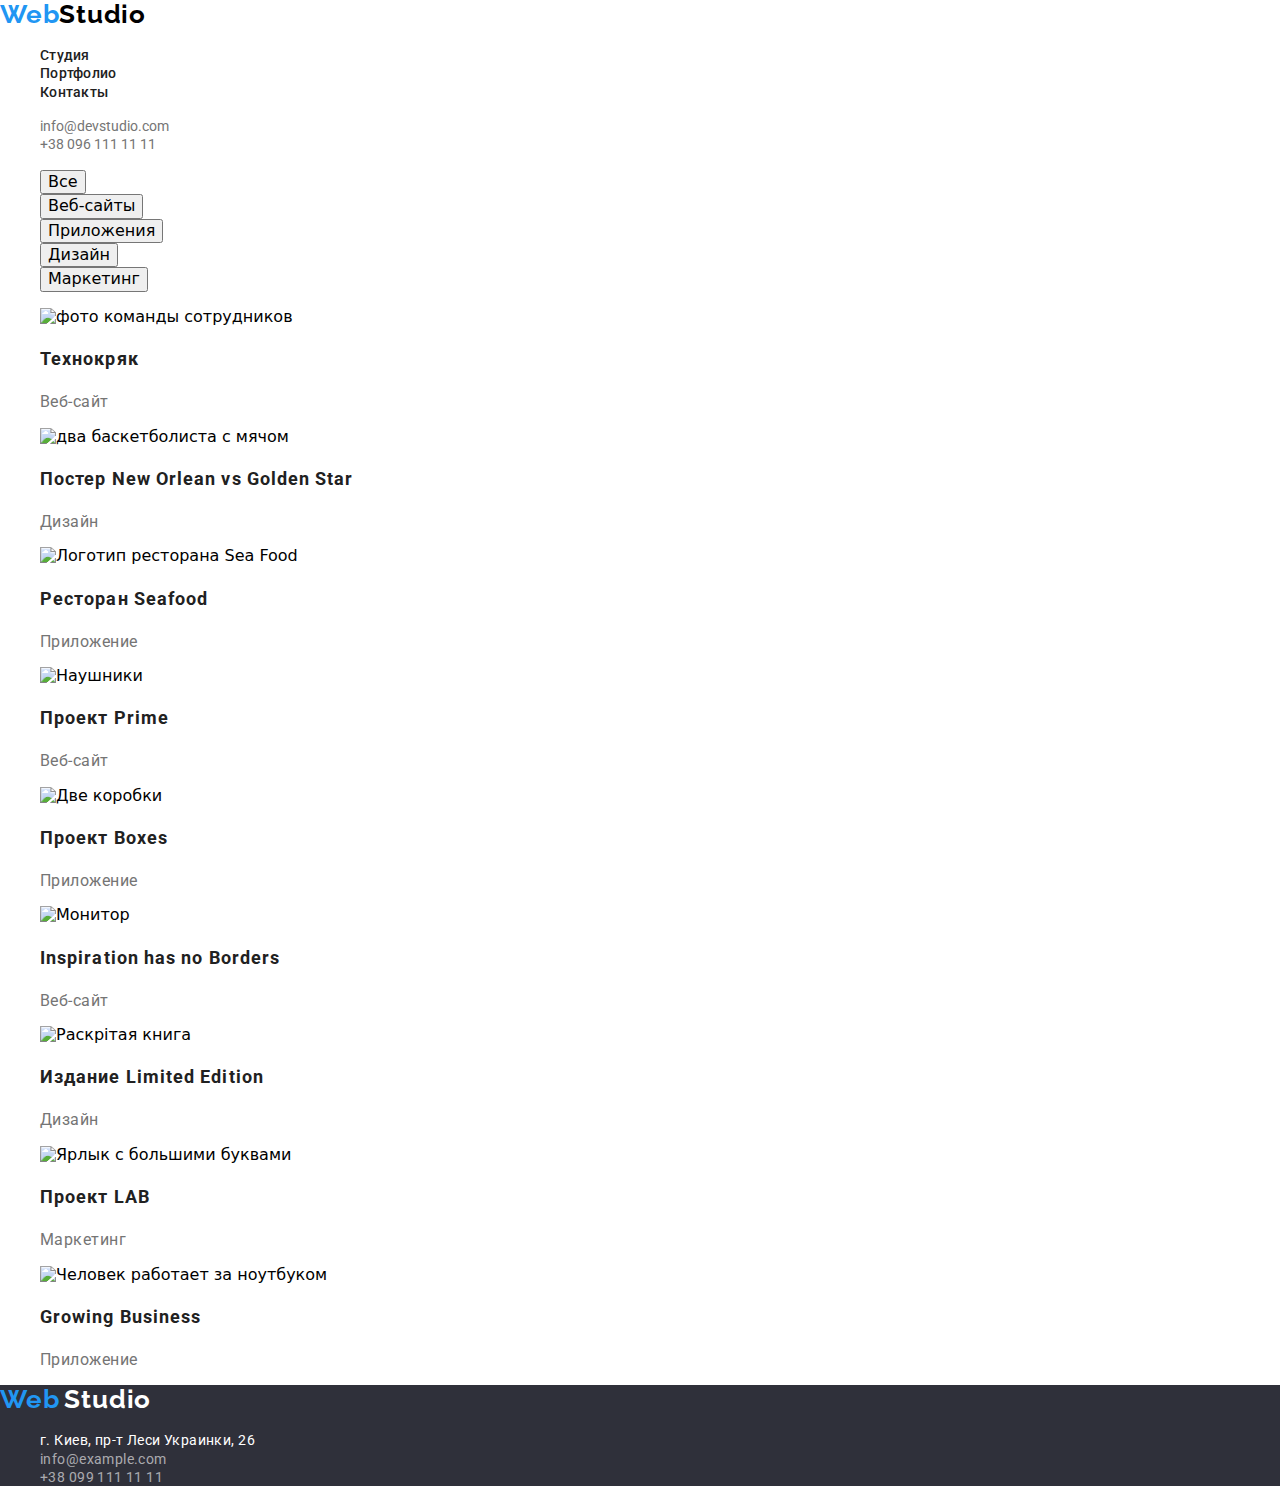
==== portfolio.html @ 76463857 "добавляет стили" ====
<!DOCTYPE html>
<html lang="ru">
<head>
    <meta charset="UTF-8">
    <meta name="viewport" content="width=device-width, initial-scale=1.0">
    <title lang="en">WebStudio</title>
    <link rel="stylesheet" href="https://cdnjs.cloudflare.com/ajax/libs/modern-normalize/1.0.0/modern-normalize.css">
    <link href="https://fonts.googleapis.com/css2?family=Raleway:wght@400;700&family=Roboto:wght@400;700&display=swap" rel="stylesheet"> 
    <link rel="stylesheet" href="./css/styles.css">
    
</head>

<body>
    
    <!--Header-->
<header>
   
    <nav class="navigation"> 
        <a class="logo" href="./index.html" aria-label="логотип вебстудии">Web<span class="logo-color">Studio</span></a>

    <ul class="navigation-list">
        <li class="navigation-list-item">
            <a class="navigation-list-link" href="Студия">Студия</a>
        </li>

        <li class="navigation-list-item">
            <a class="navigation-list-link" href="Портфолио">Портфолио</a>
        </li>

        <li class="navigation-list-item">
            <a class="navigation-list-link" href="Контакты">Контакты</a>
        </li>
    </ul>
    </nav>

    <address>
        <ul class="address">
            <li class="address-item">
              <a class="address-item-link"  href="mailto:info@devstudio.com">info@devstudio.com</a>  
            </li>

            <li class="address-item">
              <a class="address-item-link" href="tel:+380961111111">+38 096 111 11 11</a>  
            </li>
        </ul>
                
    </address>

</header>


<!--HERO-->
<main>

 <section>
  
    <nav class="nav-hero">
    
        <ul>
            <li> <button type="button" class="nav-all">Все</button> </li>
                             
            <li> <button type="button">Веб-сайты</button> </li>

            <li> <button type="button">Приложения</button> </li>

            <li> <button type="button">Дизайн</button> </li>

            <li> <button type="button">Маркетинг</button> </li>
        </ul>
    </nav>

     <!--Наши проекты-->
    
       <h1 hidden>Our projects</h1>
       <ul>
           <li>
                <img src="./images/our-projects/technokryak.jpg" alt="фото команды сотрудников"> 
                <h2 class="project-title">Технокряк</h2>
                <p class="project-description">Веб-сайт</p>
            </li>

            <li>
                <img src="./images/our-projects/poster-new-orlean.jpg" alt="два баскетболиста с мячом"> 
                <h2 class="project-title">Постер <span lang="en">New Orlean vs Golden Star</span></h2>
                <p class="project-description">Дизайн</p>
            </li>
            <li>
                <img src="./images/our-projects/sea-food-rest.jpg" alt="Логотип ресторана Sea Food"> 
                <h2 class="project-title">Ресторан <span lang="en">Seafood</span></h2>
                <p class="project-description">Приложение</p>
            </li>

            <li>
                <img src="./images/our-projects/project-prime.jpg" alt="Наушники">
                <h2 class="project-title">Проект <span lang="en" >Prime</span></h2>
                <p class="project-description">Веб-сайт</p>
            </li>

            <li>
                <img src="./images/our-projects/project-boxes.jpg" alt="Две коробки">
                <h2 class="project-title">Проект <span lang="en" >Boxes</span></h2>
                <p class="project-description">Приложение</p>
            </li>

            <li>
                <img src="./images/our-projects/inspiration-no-borders.jpg" alt="Монитор">
                <h2 class="project-title" span lang="en">Inspiration has no Borders</span></h2>
                <p class="project-description">Веб-сайт</p>
            </li>
            <li>
                <img src="./images/our-projects/limited-edition.jpg" alt="Раскрітая книга">
                <h2 class="project-title">Издание <span lang="en">Limited Edition</span></h2>
                <p class="project-description">Дизайн</p>
            </li>

            <li>
                <img src="./images/our-projects/project-lab.jpg" alt="Ярлык с большими буквами">
                <h2 class="project-title">Проект <span lang="en" >LAB</span></h2>
                <p class="project-description">Маркетинг</p>
            </li>

            <li>
                <img src="./images/our-projects/growing-business.jpg" alt="Человек работает за ноутбуком">
                <h2 class="project-title" span lang="en" >Growing Business </span></h2>
                <p class="project-description">Приложение</p>
            </li>
       </ul>
</section>
    
</main>

<footer class="footer">

        <a class="footer-logo" href="./index.html" aria-label="логотип вебстудии" > <span class="footer-logo-blue">Web</span> <span class="footer-logo-color">Studio</span></a>

        <address class="footer-address">
            <ul class="footer-address-item">
                <li>
                    <a class="footer-address-item-link" href="https://goo.gl/maps/kA2Q2odCRpg2NFDA9" target="_blank"> г. Киев, пр-т Леси Украинки, 26</a> 
                </li> 

                <li>
                  <a class="footer-address-contact-link" href="mailto:info@example.com">info@example.com</a>  
                </li>

                <li>
                    <a class="footer-address-contact-link" href="tel:+380991111111">+38 099 111 11 11</a>
                </li>
            </ul>
            </address>
</footer>
    </body>
</html>
---- css/styles.css ----
:root {
--main-font:  'Roboto', sans-serif;  
--color: #2196F3
}

/* ============  BODY  ============*/
.body {
    font-family: Roboto, sans-serif;
    font-style: normal;
    }

ul,
ol {
    list-style: none;
}
a {
    text-decoration: none;
}
/* ============  END BODY  ============*/

/* ============  lOGO  ============*/
.logo {
    font-family: 'Raleway', sans-serif;
    font-weight: 700;
    font-size: 26px;
    line-height: 1,19;
    letter-spacing: 0.03em;
    color: #2196F3;
    text-decoration: none;
   }

.logo-color {
    color: #000000;
}

.logo:hover,
.logo:focus {
    color:  #2196F3;
}

/* ============  END LOGO  ============*/
/* ============  OUR PROJAECTS  ============*/
/* ============  NAVIGATION  ============*/
.navigation-list-item {
    text-decoration: none;
    list-style-type: none;
    
}

.navigation-list-link {
    font-family: Roboto, sans-serif;
    font-weight: 500;
    font-size: 14px;
    color: #212121;
    line-height: 1,14;
    letter-spacing: 0.02em;
}
.navigation-list-link:hover,
.navigation-list-link:focus {
    color: #2196F3;
}


.address-item {
    color: #212121; 
    text-decoration: none;
    list-style-type: none;
}

.address-item-link {
    font-family: Roboto;
    font-style: normal;
    font-weight: 400;
    font-size: 14px;
    line-height: 1,71;
    color: #757575;
}
/* ============   END NAVIGATION  ============*/

/* ============  OUR PROJECTS  ============*/
.project-title {
    font-family: Roboto;
    font-style: normal;
    font-weight: 700;
    font-size: 18px;
    line-height: 2;
    letter-spacing: 0.06em;
    color: #212121;
}
.project-description {
    font-family: Roboto;
    font-style: normal;
    font-weight: 400;
    font-size: 16;
    line-height: 1,87;
    letter-spacing: 0.03em;
    color: #757575;
}
/* ============  END OUR PROJECTS  ============*/ 

/* ============  FOOTER  ============*/

.footer {
    background-color: #2F303A;;
}
    
.footer-logo-color {
    color: #FFFFFF ;
    text-decoration: none;
}

.footer-address-item-link {
    font-family: Roboto;
    font-style: normal;
    font-weight: 400;
    font-size: 14px;
    line-height: 21,71;
    letter-spacing: 0.03em;
    color: #FFFFFF;
}

.footer-logo-color {
    font-family: 'Raleway', sans-serif;
    font-weight: 700;
    font-size: 26px;
    line-height: 1,19;
    letter-spacing: 0.03em;
    text-decoration: none;
    color: #FFFFFF;
}

.footer-logo-blue {
    font-family: Raleway;
    font-style: normal;
    font-weight: bold;
    font-size: 26px;
    line-height: 1,19;
    letter-spacing: 0.03em;

    color: #2196F3;
}

.footer-address-contact-link {
    font-family: Roboto;
    font-style: normal;
    font-weight: 400;
    font-size: 14px;
    line-height: 1,71;
    letter-spacing: 0.03em;
    color: rgba(255, 255, 255, 0.6);
}
/* ============  END FOOTER  ============*/
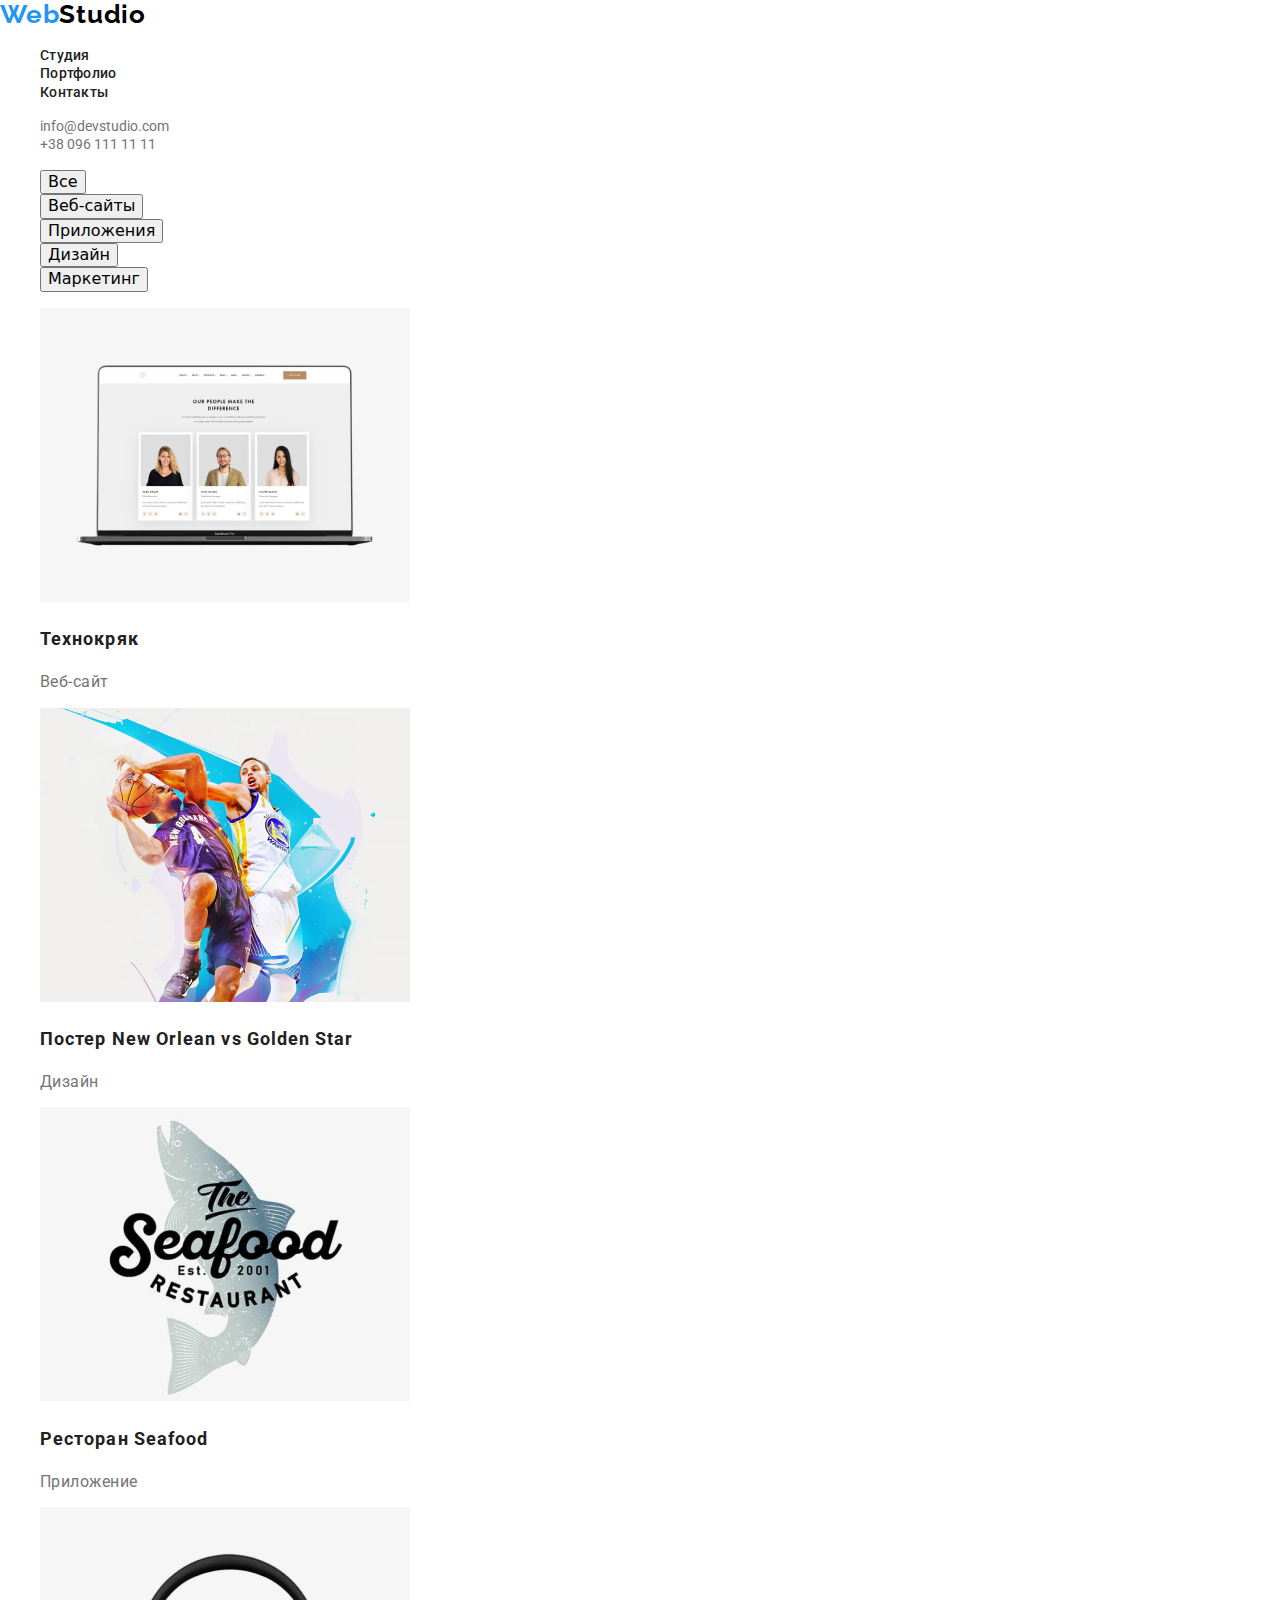
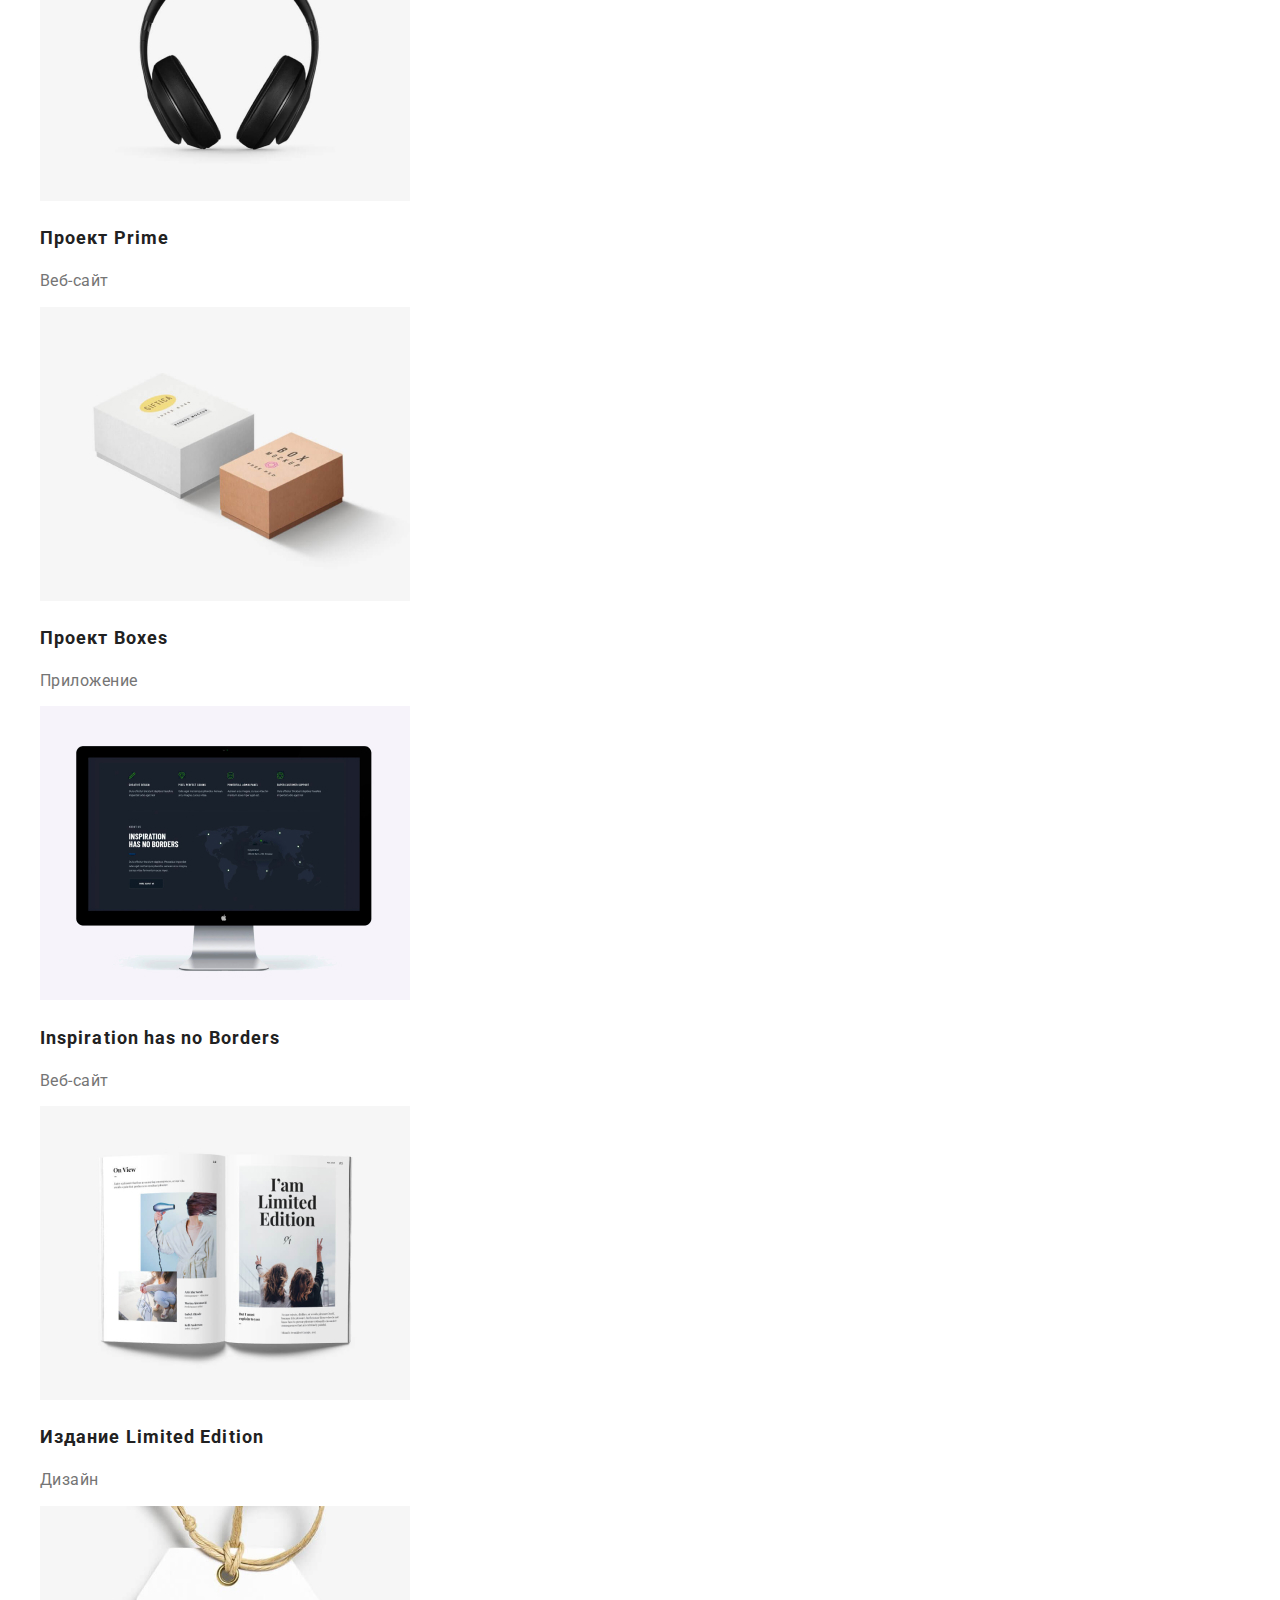
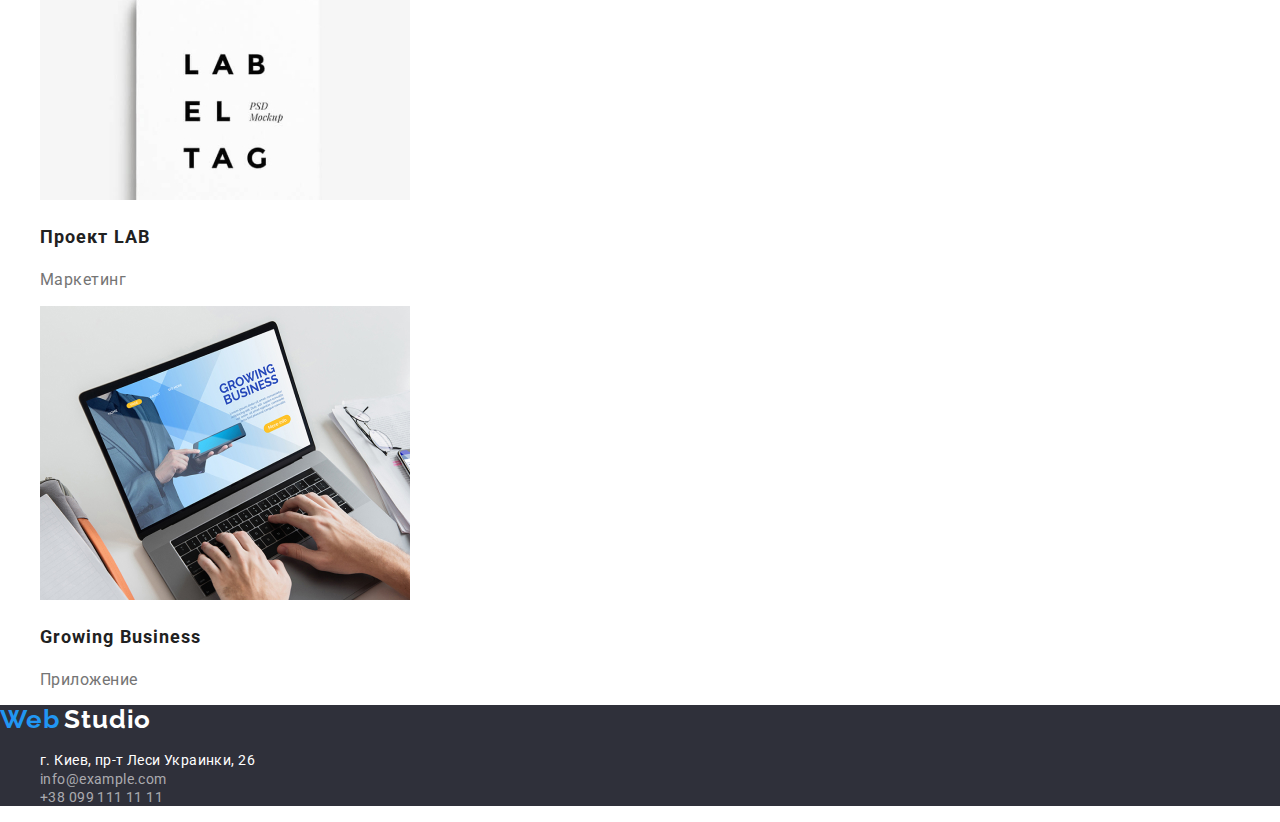
==== commit 8ed1555d: "привязывает .html файлы" ====
--- a/portfolio.html
+++ b/portfolio.html
@@ -20,7 +20,7 @@
 
     <ul class="navigation-list">
         <li class="navigation-list-item">
-            <a class="navigation-list-link" href="Студия">Студия</a>
+            <a class="navigation-list-link" href="./index.html">Студия</a>
         </li>
 
         <li class="navigation-list-item">
--- a/css/styles.css
+++ b/css/styles.css
@@ -1,3 +1,19 @@
+/* */
+/* белый #FFFFFF  */
+/* акцент #18A0FB */
+/* вторичный цвет фона #F5F5F5; */
+
+:root {
+    --secondary-font: "Raleway", sans-serif;
+    --title-light-theme-color: #303030;
+    --title-dark-theme-color: ;
+    --subtitle-light-theme-color: #303030;
+    --subtitle-dark-theme-color: rgba(157, 164, 189, 0.6);
+    --description-light-theme-color: #555555;
+    --description-dark-theme-color: #9da4bd;
+    --accent-color: #ff6c00;
+}
+-------------------------------------------------------------
 :root {
 --main-font:  'Roboto', sans-serif;  
 --color: #2196F3
@@ -150,3 +166,17 @@
     color: rgba(255, 255, 255, 0.6);
 }
 /* ============  END FOOTER  ============*/
+
+
+/*=============STUDIA=================*/
+.section-title {
+font-family: Roboto;
+font-style: normal;
+font-weight: 900;
+font-size: 44px;
+line-height: 1,36;
+text-align: center;
+letter-spacing: 0.06em;
+text-transform: uppercase;
+color: #FFFFFF;
+}
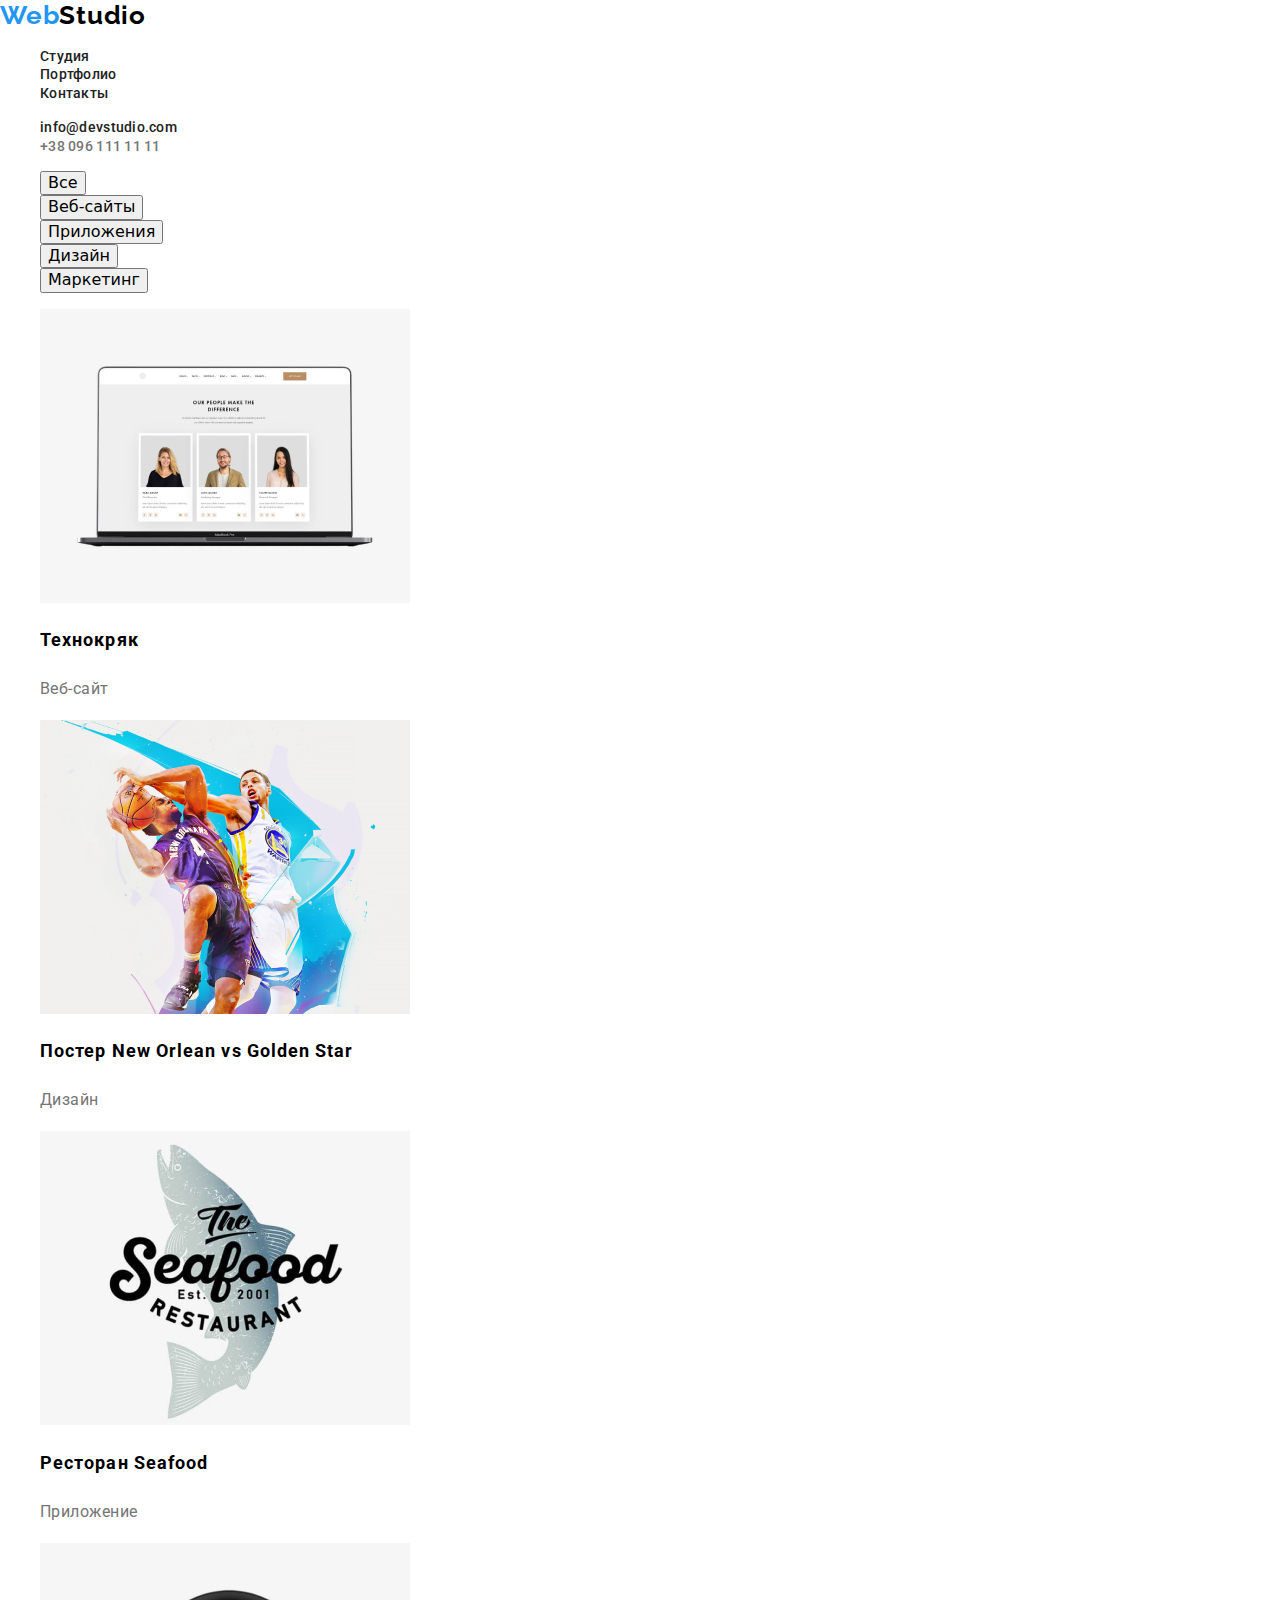
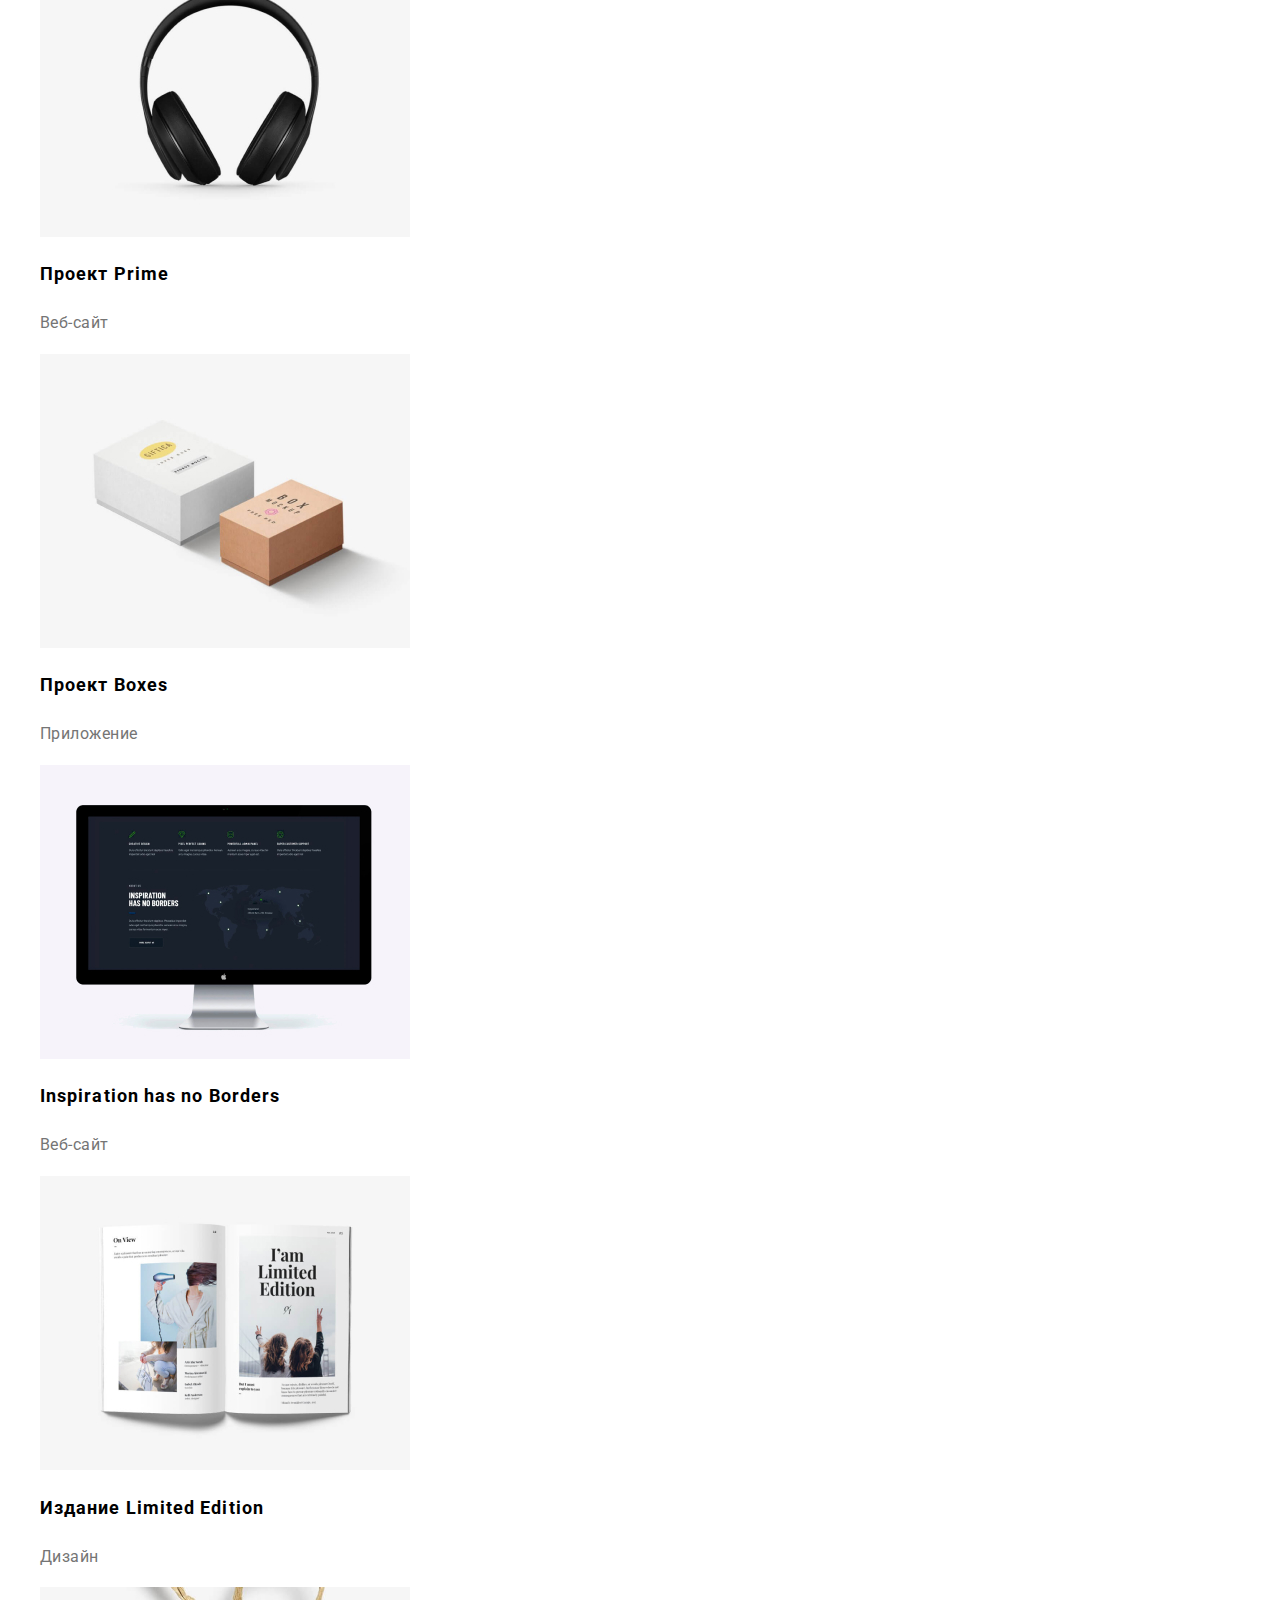
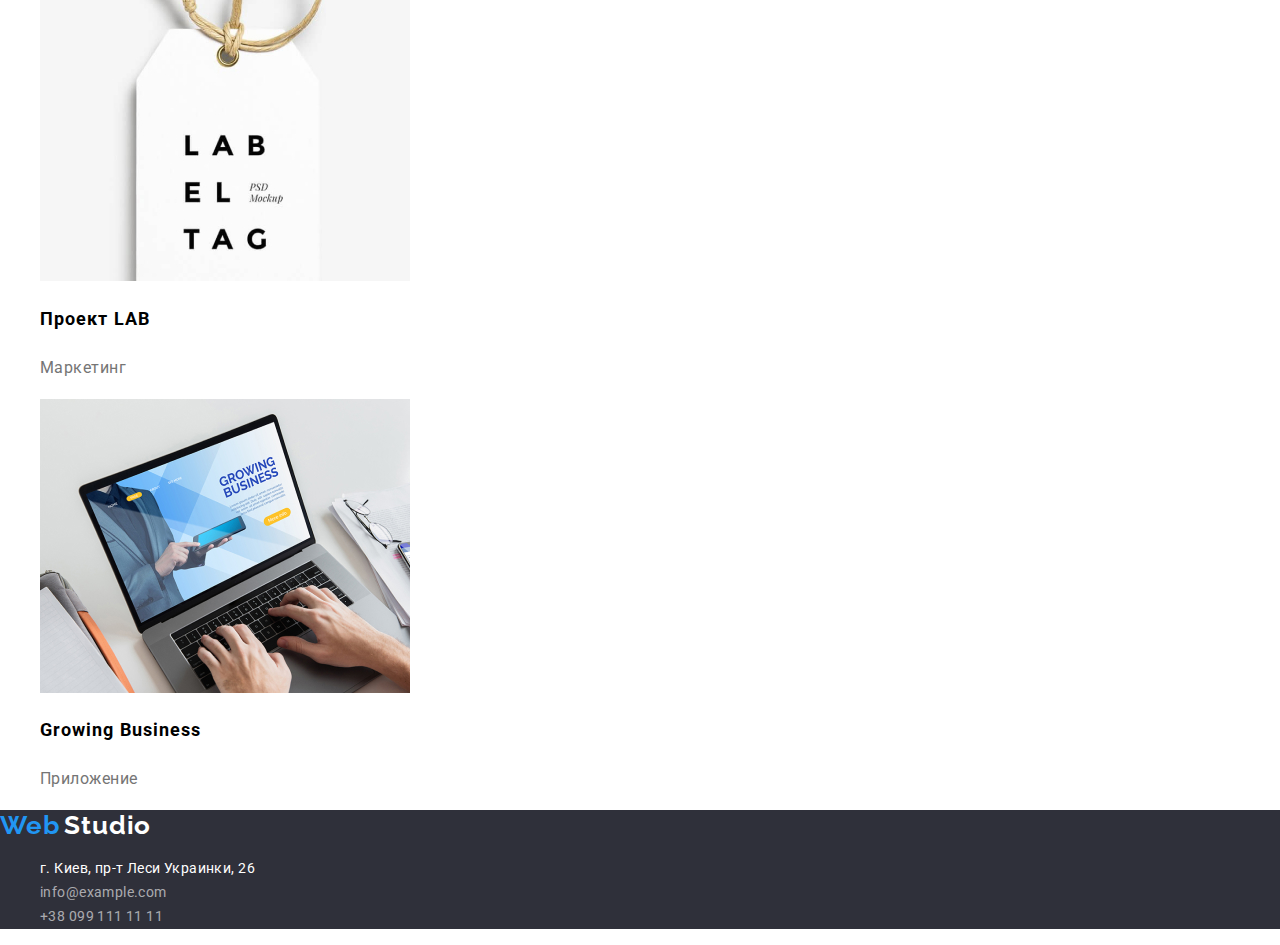
==== commit cdf11298: "исправляет ошибки стилей" ====
--- a/portfolio.html
+++ b/portfolio.html
@@ -36,11 +36,11 @@
     <address>
         <ul class="address">
             <li class="address-item">
-              <a class="address-item-link"  href="mailto:info@devstudio.com">info@devstudio.com</a>  
+              <a class="address-link-mail"  href="mailto:info@devstudio.com">info@devstudio.com</a>  
             </li>
 
             <li class="address-item">
-              <a class="address-item-link" href="tel:+380961111111">+38 096 111 11 11</a>  
+              <a class="address-link-tel" href="tel:+380961111111">+38 096 111 11 11</a>  
             </li>
         </ul>
                 
--- a/css/styles.css
+++ b/css/styles.css
@@ -1,47 +1,37 @@
-/* */
-/* белый #FFFFFF  */
-/* акцент #18A0FB */
-/* вторичный цвет фона #F5F5F5; */
+/*  - цвет основного текста - #757575;
+    - цвет заголовков - #212121;
+    - акцент #2196F3; */
 
 :root {
-    --secondary-font: "Raleway", sans-serif;
-    --title-light-theme-color: #303030;
-    --title-dark-theme-color: ;
-    --subtitle-light-theme-color: #303030;
-    --subtitle-dark-theme-color: rgba(157, 164, 189, 0.6);
-    --description-light-theme-color: #555555;
-    --description-dark-theme-color: #9da4bd;
-    --accent-color: #ff6c00;
-}
--------------------------------------------------------------
-:root {
---main-font:  'Roboto', sans-serif;  
---color: #2196F3
-}
-
+    --primary-text-color: #757575; ; 
+    --title-text-color: #212121;
+    --accent-color: #2196F3;
+}
+
+/*============ STUDIA (index)===========*/
 /* ============  BODY  ============*/
 .body {
     font-family: Roboto, sans-serif;
     font-style: normal;
-    }
+}
 
 ul,
 ol {
     list-style: none;
 }
+
 a {
     text-decoration: none;
 }
-/* ============  END BODY  ============*/
-
-/* ============  lOGO  ============*/
+
+/*============  LOGO  ============*/
 .logo {
     font-family: 'Raleway', sans-serif;
     font-weight: 700;
     font-size: 26px;
-    line-height: 1,19;
-    letter-spacing: 0.03em;
-    color: #2196F3;
+    line-height: 1.19;
+    letter-spacing: 0.03em;
+    color: var(--accent-color);
     text-decoration: none;
    }
 
@@ -51,47 +41,170 @@
 
 .logo:hover,
 .logo:focus {
-    color:  #2196F3;
+    color: var(--accent-color);
 }
 
 /* ============  END LOGO  ============*/
-/* ============  OUR PROJAECTS  ============*/
-/* ============  NAVIGATION  ============*/
+
+/* ============  END BODY  ============*/
+
+/*==========navigation==============*/
+
 .navigation-list-item {
     text-decoration: none;
     list-style-type: none;
-    
-}
+ }
 
 .navigation-list-link {
     font-family: Roboto, sans-serif;
     font-weight: 500;
     font-size: 14px;
+    color: var(--title-text-color);
+    line-height: 1.14;
+    letter-spacing: 0.02em;
+}
+
+.navigation-list-link:hover,
+.navigation-list-link:focus,
+.address-link-mail:hover,
+.address-link-mail:focus {
+    color: var(--accent-color);
+}
+
+
+
+.address-link-mail {
+    font-family: Roboto;
+    font-style: normal;
+    font-weight: 500;
+    font-size: 14px;
+    line-height: 1.14px;
+    letter-spacing: 0.02em;
     color: #212121;
-    line-height: 1,14;
+    }
+
+.address-link-mail:hover {
+    color: var(--accent-color);
+
+}
+.address-link-tel {
+    font-family: Roboto;
+    font-style: normal;
+    font-weight: 500;
+    font-size: 14px;
+    line-height: 1.14;
     letter-spacing: 0.02em;
-}
-.navigation-list-link:hover,
-.navigation-list-link:focus {
-    color: #2196F3;
-}
-
-
-.address-item {
-    color: #212121; 
-    text-decoration: none;
-    list-style-type: none;
-}
-
-.address-item-link {
-    font-family: Roboto;
-    font-style: normal;
-    font-weight: 400;
-    font-size: 14px;
-    line-height: 1,71;
-    color: #757575;
-}
-/* ============   END NAVIGATION  ============*/
+    color: var(--primary-text-color);
+}
+/*============ END NAVIGATION============*/
+
+/*=========== HERO ==================*/
+.section-title {
+    font-family: Roboto;
+    font-style: normal;
+    font-weight: 900;
+    font-size: 44px;
+    line-height: 1.36;
+    text-align: center;
+    letter-spacing: 0.06em;
+    text-transform: uppercase;
+    color: #FFFFFF;
+    }
+
+.hero-button {
+    font-family: Roboto;
+    font-style: normal;
+    font-weight: 700;
+    font-size: 16px;
+    line-height: 1.88;
+    letter-spacing: 0.06em;
+    color: #000000;
+}
+
+.section-title {
+    font-family: Roboto;
+    font-style: normal;
+    font-weight: 900;
+    font-size: 44px;
+    line-height: 1.36;
+    letter-spacing: 0.06em;
+    text-transform: uppercase;
+    color: #FFFFFF;
+    background-color: #2F303A;
+}
+/*================ END HERO ===========*/
+
+/*=========== ADVANTAGES ===========*/
+
+.advantages-list-title {
+    font-family: Roboto;
+    font-style: normal;
+    font-weight: 700;
+    font-size: 14px;
+    line-height: 1.14;
+    letter-spacing: 0.03em;
+    text-transform: uppercase;
+    color: var(--title-text-color);
+}
+
+.advantages-description {
+    font-family: Roboto;
+    font-style: normal;
+    font-weight: 400;
+    font-size: 14px;
+    line-height: 1.71;
+    letter-spacing: 0.03em;
+    color: var(--primary-text-color);
+}
+/*=============== END ADVANTAGES ===========*/
+
+/*===== WHAT WE DO========*/
+
+.what-we-do-list {
+    font-family: Roboto;
+    font-style: normal;
+    font-weight: 700;
+    font-size: 36px;
+    line-height: 1.16;
+    text-align: center;
+    letter-spacing: 0.03em;
+    color: var(--title-text-color);
+ }
+ /*=====  END WHAT WE DO========*/
+
+/*========= OUR TEAM ========*/
+.team-title {
+    font-family: Roboto;
+    font-style: normal;
+    font-weight: 700;
+    font-size: 36px;
+    line-height: 1.16;
+    text-align: center;
+    letter-spacing: 0.03em;
+    color: var(--title-text-color);
+}
+
+.team-list {
+    font-family: Roboto;
+    font-style: normal;
+    font-weight: 500;
+    font-size: 16px;
+    line-height: 1.14;
+    letter-spacing: 0.03em;
+    color: var(--title-text-color);
+}
+
+.job-duty {
+    font-family: Roboto;
+    font-style: normal;
+    font-weight: 400;
+    font-size: 16px;
+    line-height: 1.18;
+    letter-spacing: 0.03em;
+    color: var(--primary-text-color);
+    }
+/*======== END OUR TEAM=======*/
+
 
 /* ============  OUR PROJECTS  ============*/
 .project-title {
@@ -101,23 +214,24 @@
     font-size: 18px;
     line-height: 2;
     letter-spacing: 0.06em;
-    color: #212121;
-}
+    color: var (--title-text-color);
+}
+
 .project-description {
     font-family: Roboto;
     font-style: normal;
     font-weight: 400;
-    font-size: 16;
-    line-height: 1,87;
-    letter-spacing: 0.03em;
-    color: #757575;
+    font-size: 16px;
+    line-height: 1.87;
+    letter-spacing: 0.03em;
+    color: var(--primary-text-color);
 }
 /* ============  END OUR PROJECTS  ============*/ 
 
 /* ============  FOOTER  ============*/
 
 .footer {
-    background-color: #2F303A;;
+    background-color: #2F303A;
 }
     
 .footer-logo-color {
@@ -130,7 +244,7 @@
     font-style: normal;
     font-weight: 400;
     font-size: 14px;
-    line-height: 21,71;
+    line-height: 1.71;
     letter-spacing: 0.03em;
     color: #FFFFFF;
 }
@@ -139,7 +253,7 @@
     font-family: 'Raleway', sans-serif;
     font-weight: 700;
     font-size: 26px;
-    line-height: 1,19;
+    line-height: 1.19;
     letter-spacing: 0.03em;
     text-decoration: none;
     color: #FFFFFF;
@@ -150,10 +264,9 @@
     font-style: normal;
     font-weight: bold;
     font-size: 26px;
-    line-height: 1,19;
-    letter-spacing: 0.03em;
-
-    color: #2196F3;
+    line-height: 1.19;
+    letter-spacing: 0.03em;
+    color: var(--accent-color);
 }
 
 .footer-address-contact-link {
@@ -161,22 +274,9 @@
     font-style: normal;
     font-weight: 400;
     font-size: 14px;
-    line-height: 1,71;
+    line-height: 1.71;
     letter-spacing: 0.03em;
     color: rgba(255, 255, 255, 0.6);
 }
 /* ============  END FOOTER  ============*/
 
-
-/*=============STUDIA=================*/
-.section-title {
-font-family: Roboto;
-font-style: normal;
-font-weight: 900;
-font-size: 44px;
-line-height: 1,36;
-text-align: center;
-letter-spacing: 0.06em;
-text-transform: uppercase;
-color: #FFFFFF;
-}
